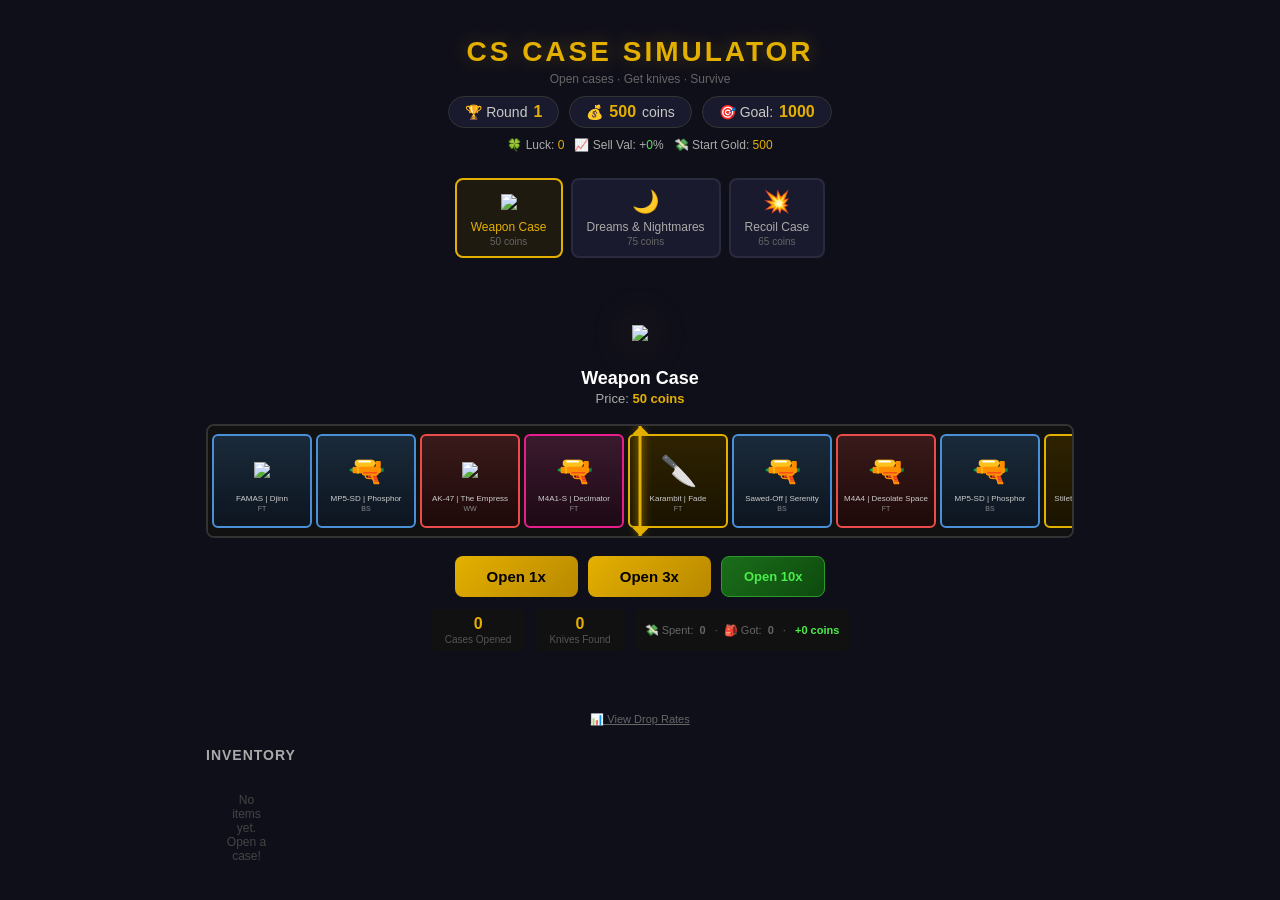
==== csgo-case/csgo_case.html @ 727e5109 "Add files via upload" ====
<!DOCTYPE html>
<html lang="en">
<head>
<meta charset="UTF-8">
<meta name="viewport" content="width=device-width, initial-scale=1.0">
<title>CS Case Opening</title>
<style>
*{box-sizing:border-box;margin:0;padding:0}
body{background:#0f0f1a;color:#c8c8c8;font-family:'Segoe UI',sans-serif;min-height:100vh;overflow-x:hidden}
#app{max-width:900px;margin:0 auto;padding:16px}

/* Header */
.header{text-align:center;padding:20px 0 10px}
.header h1{font-size:28px;color:#e4b000;letter-spacing:3px;text-shadow:0 0 20px #e4b00055}
.header p{font-size:12px;color:#666;margin-top:4px}
.balance{display:inline-flex;align-items:center;gap:6px;background:#1a1a2e;border:1px solid #333;border-radius:20px;padding:6px 16px;margin-top:10px;font-size:14px}
.balance span{color:#e4b000;font-weight:bold;font-size:16px}

/* Case selector */
.case-tabs{display:flex;gap:8px;justify-content:center;margin:16px 0 10px;flex-wrap:wrap}
.case-tab{background:#1a1a2e;border:2px solid #2a2a3e;border-radius:8px;padding:8px 14px;cursor:pointer;font-size:12px;color:#aaa;transition:all 0.2s;text-align:center}
.case-tab:hover{border-color:#555}
.case-tab.active{border-color:#e4b000;color:#e4b000;background:#1e1a10}
.case-tab .case-emoji{font-size:22px;display:block;margin-bottom:3px}

/* Main case display */
.case-display{text-align:center;margin:10px 0}
.case-img{font-size:80px;filter:drop-shadow(0 0 20px #e4b00044);animation:casePulse 3s ease-in-out infinite;cursor:pointer;transition:transform 0.2s}
.case-img:hover{transform:scale(1.05)}
@keyframes casePulse{0%,100%{filter:drop-shadow(0 0 16px #e4b00033)}50%{filter:drop-shadow(0 0 30px #e4b00077)}}
.case-name{font-size:18px;color:#fff;margin:8px 0 2px;font-weight:bold}
.case-price{font-size:13px;color:#aaa}

/* Spin area */
.spin-container{position:relative;margin:18px 0;overflow:hidden;border-radius:8px;border:2px solid #333}
.spin-track-wrap{width:100%;overflow:hidden;position:relative;height:110px;background:#111}
.spin-track{display:flex;gap:4px;padding:8px 4px;will-change:transform;position:absolute;top:0;left:0}
.spin-item{min-width:100px;height:94px;border-radius:6px;display:flex;flex-direction:column;align-items:center;justify-content:center;font-size:32px;border:2px solid transparent;flex-shrink:0;position:relative;overflow:hidden}
.spin-item .item-name{font-size:8px;color:#ccc;margin-top:4px;text-align:center;padding:0 4px;line-height:1.2}
.spin-item .item-wear{font-size:7px;color:#888;margin-top:1px}
/* Rarity colors */
.r-blue{background:linear-gradient(180deg,#1a2a3a,#0d1520);border-color:#4a90d9}
.r-purple{background:linear-gradient(180deg,#2a1a3a,#15091e);border-color:#9b59b6}
.r-pink{background:linear-gradient(180deg,#3a1a2e,#1e0915);border-color:#e91e8c}
.r-red{background:linear-gradient(180deg,#3a1a1a,#1e0909);border-color:#eb4b4b}
.r-gold{background:linear-gradient(180deg,#2e2200,#1a1300);border-color:#e4b000}
/* Center line */
.spin-needle{position:absolute;top:0;left:50%;transform:translateX(-50%);width:3px;height:100%;background:#e4b000;z-index:10;box-shadow:0 0 10px #e4b000}
.spin-needle::before,.spin-needle::after{content:'';position:absolute;left:50%;transform:translateX(-50%);border:8px solid transparent;border-top-color:#e4b000}
.spin-needle::before{top:0;border-top:none;border-bottom-color:#e4b000}
.spin-needle::after{bottom:0;border-bottom:none;border-top-color:#e4b000}

/* Buttons */
.btn-row{display:flex;gap:10px;justify-content:center;margin:12px 0;flex-wrap:wrap}
.btn-open{background:linear-gradient(135deg,#e4b000,#b88800);border:none;border-radius:8px;color:#000;font-size:15px;font-weight:bold;padding:12px 32px;cursor:pointer;transition:all 0.15s;font-family:inherit}
.btn-open:hover:not(:disabled){transform:translateY(-2px);box-shadow:0 4px 20px #e4b00066}
.btn-open:disabled{opacity:0.4;cursor:not-allowed;transform:none}
.btn-open10{background:linear-gradient(135deg,#1a6e1a,#0e4a0e);border:1px solid #2a9a2a;border-radius:8px;color:#4aee4a;font-size:13px;font-weight:bold;padding:10px 22px;cursor:pointer;transition:all 0.15s;font-family:inherit}
.btn-open10:hover:not(:disabled){transform:translateY(-2px);box-shadow:0 4px 16px #2a9a2a44}
.btn-open10:disabled{opacity:0.4;cursor:not-allowed}
.btn-addcoin{background:#1a1a2e;border:1px solid #4a4a6e;border-radius:8px;color:#aaa;font-size:12px;padding:10px 18px;cursor:pointer;font-family:inherit;transition:all 0.15s}
.btn-addcoin:hover{border-color:#888;color:#fff}

/* Result overlay */
.result-overlay{display:none;position:fixed;inset:0;background:#000000cc;z-index:100;align-items:center;justify-content:center}
.result-overlay.show{display:flex}
.result-card{background:#1a1a2e;border-radius:16px;padding:30px 40px;text-align:center;max-width:360px;width:90%;animation:popIn 0.35s cubic-bezier(.17,.67,.3,1.3)}
@keyframes popIn{from{transform:scale(0.5);opacity:0}to{transform:scale(1);opacity:1}}
.result-rarity{font-size:11px;letter-spacing:2px;text-transform:uppercase;margin-bottom:8px}
.result-icon{font-size:72px;margin:10px 0;filter:drop-shadow(0 0 20px currentColor)}
.result-name{font-size:20px;font-weight:bold;color:#fff;margin-bottom:4px}
.result-wear{font-size:13px;color:#888;margin-bottom:6px}
.result-value{font-size:14px;color:#e4b000;margin-bottom:16px}
.btn-close{background:#e4b000;border:none;border-radius:8px;color:#000;font-size:13px;font-weight:bold;padding:10px 28px;cursor:pointer;font-family:inherit}
.btn-sell{background:#1a3a1a;border:1px solid #2a6a2a;border-radius:8px;color:#4aee4a;font-size:12px;padding:8px 18px;cursor:pointer;font-family:inherit;margin-left:8px}

/* Inventory */
.inv-header{display:flex;justify-content:space-between;align-items:center;margin:20px 0 10px}
.inv-header h3{font-size:14px;color:#aaa;letter-spacing:1px}
.inv-value{font-size:12px;color:#e4b000}
.inv-grid{display:grid;grid-template-columns:repeat(auto-fill,minmax(80px,1fr));gap:6px;max-height:200px;overflow-y:auto;padding-right:4px}
.inv-item{border-radius:6px;padding:8px 4px;text-align:center;cursor:pointer;transition:all 0.15s;border:1px solid transparent}
.inv-item:hover{transform:scale(1.05)}
.inv-item .inv-icon{font-size:26px}
.inv-item .inv-name{font-size:8px;color:#ccc;margin-top:3px;line-height:1.2}
.inv-item .inv-val{font-size:8px;color:#e4b000;margin-top:1px}
.inv-empty{color:#444;font-size:12px;text-align:center;padding:20px}

/* Odds */
.odds-section{margin:14px 0}
.odds-toggle{background:none;border:none;color:#666;font-size:11px;cursor:pointer;font-family:inherit;text-decoration:underline}
.odds-table{display:none;margin-top:8px;background:#111;border-radius:8px;padding:10px;font-size:11px}
.odds-table.show{display:block}
.odds-row{display:flex;justify-content:space-between;padding:3px 0;border-bottom:1px solid #1a1a1a}
.odds-row:last-child{border:none}

/* Notification */
.notif{position:fixed;top:20px;right:20px;background:#1a2e1a;border:1px solid #2a6a2a;border-radius:8px;padding:10px 16px;font-size:13px;color:#4aee4a;z-index:200;animation:slideIn 0.3s ease;display:none}
.notif.show{display:block}
@keyframes slideIn{from{transform:translateX(60px);opacity:0}to{transform:translateX(0);opacity:1}}

/* History strip */
.history-strip{display:flex;gap:4px;margin:8px 0;overflow-x:auto;padding-bottom:4px;min-height:36px}
.hist-dot{min-width:28px;height:28px;border-radius:4px;display:flex;align-items:center;justify-content:center;font-size:14px;flex-shrink:0;border:1px solid transparent}

/* Stats */
.stats-row{display:flex;gap:10px;justify-content:center;flex-wrap:wrap;margin:8px 0}
.stat-box{background:#111;border-radius:6px;padding:6px 14px;text-align:center}
.stat-box .sv{font-size:16px;color:#e4b000;font-weight:bold}
.stat-box .sl{font-size:10px;color:#555;margin-top:1px}

/* PnL */
.pnl-info{display:none;align-items:center;gap:6px;font-size:11px;color:#666;background:#111;border-radius:6px;padding:4px 10px;white-space:nowrap}
.pnl-info span{font-weight:bold}
.pnl-profit{color:#4aee4a!important}
.pnl-loss{color:#eb4b4b!important}

/* Level Up Modal */
.buff-cards { display:flex; gap:15px; justify-content:center; margin-top:20px; flex-wrap:wrap }
.buff-card { background:#111; border:2px solid #333; border-radius:12px; padding:20px; cursor:pointer; width:140px; transition:all 0.2s; display:flex; flex-direction:column; align-items:center; text-align:center }
.buff-card:hover { border-color:#e4b000; transform:translateY(-5px); box-shadow:0 10px 20px #e4b00044 }
.buff-icon { font-size:40px; margin-bottom:10px }
.buff-title { font-size:14px; color:#fff; font-weight:bold; margin-bottom:5px }
.buff-desc { font-size:11px; color:#aaa; line-height:1.4 }
</style>
</head>
<body>
<div id="app">
  <div class="header">
    <h1>CS CASE SIMULATOR</h1>
    <p>Open cases · Get knives · Survive</p>
    <div style="display:flex; gap:10px; justify-content:center; flex-wrap:wrap; margin-top:10px;">
      <div class="balance" style="margin-top:0; font-size:14px">🏆 Round <span id="ui-round">1</span></div>
      <div class="balance" style="margin-top:0; font-size:14px">💰 <span id="balance">500</span> coins</div>
      <div class="balance" style="margin-top:0; font-size:14px">🎯 Goal: <span id="ui-goal">1000</span></div>
    </div>
    <div style="display:flex; gap:10px; justify-content:center; margin-top:10px; font-size:12px; color:#aaa">
      <div>🍀 Luck: <span id="ui-buff-luck" style="color:#e4b000">0</span></div>
      <div>📈 Sell Val: +<span id="ui-buff-sell" style="color:#4aee4a">0</span>%</div>
      <div>💸 Start Gold: <span id="ui-buff-gold" style="color:#e4b000">500</span></div>
    </div>
  </div>

  <!-- Case tabs -->
  <div class="case-tabs" id="case-tabs"></div>

  <!-- Case display -->
  <div class="case-display">
    <div class="case-img" id="case-icon" onclick="openCases(1)">📦</div>
    <div class="case-name" id="case-name">Weapon Case</div>
    <div class="case-price" id="case-price">Price: <b style="color:#e4b000">50 coins</b></div>
  </div>

  <!-- Spin -->
  <div class="spin-container" id="spin-container">
    <div class="spin-needle"></div>
  </div>

  <!-- Buttons -->
  <div class="btn-row">
    <button class="btn-open" id="btn1" onclick="openCases(1)">Open 1x</button>
    <button class="btn-open" id="btn3" onclick="openCases(3)">Open 3x</button>
    <button class="btn-open10" id="btn10" onclick="openCases(10)">Open 10x</button>
  </div>

  <!-- Stats -->
  <div class="stats-row">
    <div class="stat-box"><div class="sv" id="s-opened">0</div><div class="sl">Cases Opened</div></div>
    <div class="stat-box"><div class="sv" id="s-knives">0</div><div class="sl">Knives Found</div></div>
    <div class="pnl-info" id="pnl-info" style="display:flex">
      💸 Spent: <span id="pnl-spent">0</span>&nbsp;·&nbsp;
      🎒 Got: <span id="pnl-got">0</span>&nbsp;·&nbsp;
      <span id="pnl-net">±0</span>
    </div>
  </div>

  <!-- Drop history -->
  <div class="history-strip" id="history-strip"></div>

  <!-- Odds -->
  <div class="odds-section" style="text-align:center">
    <button class="odds-toggle" onclick="toggleOdds()">📊 View Drop Rates</button>
    <div class="odds-table" id="odds-table"></div>
  </div>

  <!-- Inventory -->
  <div class="inv-header">
    <h3>INVENTORY</h3>
    <div style="display:flex;align-items:center;gap:10px;flex-wrap:wrap">
      <div class="pnl-info" id="turn-pnl" style="display:none">
        🎲 Turn&nbsp;·&nbsp;💸 Spent: <span id="t-spent">0</span>&nbsp;·&nbsp;
        🎒 Got: <span id="t-got">0</span>&nbsp;·&nbsp;
        <span id="t-net">±0</span>
      </div>
      <button class="btn-sell" id="btn-sell-all" onclick="sellAll()" style="font-size:11px;padding:5px 12px;display:none">Sell All</button>
    </div>
  </div>
  <div class="inv-grid" id="inv-grid"><div class="inv-empty">No items yet. Open a case!</div></div>
</div>

<!-- Result overlay -->
<div class="result-overlay" id="result-overlay">
  <div class="result-card" id="result-card">
    <div class="result-rarity" id="res-rarity">RARE</div>
    <div class="result-icon" id="res-icon">🔫</div>
    <div class="result-name" id="res-name">AK-47 | Redline</div>
    <div class="result-wear" id="res-wear">Factory New</div>
    <div class="result-value" id="res-value">Value: 120 coins</div>
    <div>
      <button class="btn-close" onclick="closeResult(false)">Keep</button>
      <button class="btn-sell" onclick="closeResult(true)">Sell</button>
    </div>
  </div>
</div>

<!-- Level Up overlay -->
<div class="result-overlay" id="levelup-overlay">
  <div class="result-card" style="max-width:550px; width:95%">
    <div class="result-rarity" style="font-size:24px; color:#e4b000; margin-bottom:5px">ROUND CLEAR!</div>
    <div style="font-size:14px; color:#ccc;">Choose a buff for the next round</div>
    <div class="buff-cards">
      <div class="buff-card" onclick="selectBuff('luck')">
        <div class="buff-icon">🍀</div>
        <div class="buff-title">+10% Luck</div>
        <div class="buff-desc">Increase chance of Restricted (Purple) or better items.</div>
      </div>
      <div class="buff-card" onclick="selectBuff('sell')">
        <div class="buff-icon">📈</div>
        <div class="buff-title">+10% Sell Val</div>
        <div class="buff-desc">All items sell for 10% more coins. Stacks.</div>
      </div>
      <div class="buff-card" onclick="selectBuff('gold')">
        <div class="buff-icon">💸</div>
        <div class="buff-title">+100 Start Gold</div>
        <div class="buff-desc">Start every future round with 100 extra coins.</div>
      </div>
    </div>
  </div>
</div>

<!-- Endgame overlay -->
<div class="result-overlay" id="endgame-overlay">
  <div class="result-card">
    <div class="result-rarity" id="end-title" style="font-size:24px;margin-bottom:10px">GAME OVER</div>
    <div style="font-size:14px;color:#ccc;margin-bottom:20px" id="end-desc">You ran out of coins.</div>
    <button class="btn-open" onclick="restartGame()">Play Again</button>
  </div>
</div>

<!-- Notification -->
<div class="notif" id="notif"></div>

<script src="data.js"></script>
<script>
// ── STATE ──
let currentRound = 1, currentGoal = 1000;
let buffs = { luck: 0, sellMult: 1.0, startGold: 0 };
let balance = 500, inventory = [], stats = {opened:0,knives:0,spent:0,earned:0}, currentCase = 0;
let spinning = false, pendingItem = null, turnSpent = null, turnGot = null, pendingSpent = 0;

// ── INIT ──
buildTabs();
updateUI();
selectCase(0, document.querySelector('.case-tab'));

function buildTabs() {
  const c = document.getElementById('case-tabs');
  CASES.forEach((cs, i) => {
    const d = document.createElement('div');
    d.className = 'case-tab' + (i===0?' active':'');
    const caseVisual = cs.img ? `<img src="${cs.img}" style="max-width:40px;max-height:28px;object-fit:contain;">` : `<span style="font-size:22px;line-height:1;">${cs.icon}</span>`;
    d.innerHTML = `<div style="height:28px;display:flex;align-items:center;justify-content:center;margin-bottom:4px;">${caseVisual}</div>${cs.name}<br><small style="color:#666">${cs.price} coins</small>`;
    d.onclick = () => selectCase(i, d);
    c.appendChild(d);
  });
}

function selectCase(i, el) {
  currentCase = i;
  document.querySelectorAll('.case-tab').forEach(t => t.classList.remove('active'));
  el.classList.add('active');
  const cs = CASES[i];
  if (cs.img) {
    document.getElementById('case-icon').innerHTML = `<img src="${cs.img}" style="max-height:140px;max-width:200px;object-fit:contain;cursor:pointer;">`;
  } else {
    document.getElementById('case-icon').textContent = cs.icon;
  }
  document.getElementById('case-name').textContent = cs.name;
  document.getElementById('case-price').innerHTML = `Price: <b style="color:#e4b000">${cs.price} coins</b>`;
  buildTrack();
  buildOdds();
}

function buildOdds() {
  const cs = CASES[currentCase];
  let html = '';
  RARITIES.forEach(r => {
    html += `<div class="odds-row"><span style="color:${r.color}">${r.label}</span><span>${(r.chance*100).toFixed(4)}%</span></div>`;
  });
  document.getElementById('odds-table').innerHTML = html;
}

function toggleOdds() {
  document.getElementById('odds-table').classList.toggle('show');
}

// ── SPIN TRACK ──
function buildTracks(items = []) {
  const container = document.getElementById('spin-container');
  container.innerHTML = '<div class="spin-needle"></div>';
  const cs = CASES[currentCase];
  const allItems = getAllItems(cs);
  const tracks = [];
  
  const count = items.length || 1;
  const isFast = count >= 10;
  
  for (let t = 0; t < count; t++) {
    const outerWrap = document.createElement('div');
    const wrap = document.createElement('div');
    wrap.className = 'spin-track-wrap';
    
    if (isFast) {
      outerWrap.style.height = '55px';
      outerWrap.style.marginBottom = '2px';
      wrap.style.transform = 'scale(0.5)';
      wrap.style.transformOrigin = 'top left';
      wrap.style.width = '200%';
    } else if (count === 3) {
      outerWrap.style.height = '88px';
      outerWrap.style.marginBottom = '2px';
      wrap.style.transform = 'scale(0.8)';
      wrap.style.transformOrigin = 'top left';
      wrap.style.width = '125%';
    } else {
      outerWrap.style.height = '110px';
    }
    
    const track = document.createElement('div');
    track.className = 'spin-track';
    
    for (let i = 0; i < 60; i++) {
      const winner = items[t] || null;
      const item = winner && i === 48 ? winner : allItems[Math.floor(Math.random()*allItems.length)];
      const r = RARITIES.find(x => x.id === item.rarity);
      const div = document.createElement('div');
      div.className = `spin-item ${r.cls}`;
      const visual = item.img ? `<img src="${item.img}" style="max-height:40px;max-width:80px;object-fit:contain">` : `<div style="font-size:30px">${item.icon}</div>`;
      div.innerHTML = `<div style="height:40px;display:flex;align-items:center;justify-content:center">${visual}</div><div class="item-name">${item.name}</div><div class="item-wear">${item.wearShort||''}</div>`;
      if (winner && i === 48) div.dataset.winner = '1';
      track.appendChild(div);
    }
    wrap.appendChild(track);
    outerWrap.appendChild(wrap);
    container.appendChild(outerWrap);
    tracks.push(track);
  }
  return tracks;
}

function buildTrack() {
  buildTracks();
}

function getAllItems(cs) {
  const out = [];
  Object.entries(cs.items).forEach(([rarity, arr]) => {
    arr.forEach(it => {
      const w = pickWear();
      out.push({...it, rarity, wearShort: w.short, wearLabel: w.label, value: Math.floor(it.base * w.mult * buffs.sellMult)});
    });
  });
  return out;
}

// ── ROLL ──
function rollItem(cs) {
  const adjRarities = RARITIES.map(r => ({...r}));
  if (buffs.luck > 0) {
    const mult = Math.pow(1.1, buffs.luck);
    let totalInc = 0;
    adjRarities.forEach(r => {
      if (r.id !== 'blue') {
        const n = r.chance * mult;
        totalInc += (n - r.chance);
        r.chance = n;
      }
    });
    const blueObj = adjRarities.find(r => r.id === 'blue');
    blueObj.chance = Math.max(0, blueObj.chance - totalInc);
  }

  const rand = Math.random();
  let cumul = 0;
  let rarity;
  for (const r of adjRarities) {
    cumul += r.chance;
    if (rand < cumul) { rarity = r.id; break; }
  }
  rarity = rarity || 'blue';
  const pool = cs.items[rarity];
  const base = pool[Math.floor(Math.random()*pool.length)];
  const w = pickWear();
  return {...base, rarity, wearShort: w.short, wearLabel: w.label, value: Math.floor(base.base * w.mult * buffs.sellMult)};
}

function pickWear() {
  const total = WEAR_WEIGHTS.reduce((a,b)=>a+b,0);
  let r = Math.random()*total;
  for (let i=0;i<WEAR.length;i++) { r -= WEAR_WEIGHTS[i]; if (r<=0) return WEAR[i]; }
  return WEAR[2];
}

// ── OPEN CASES ──
function openCases(count) {
  if (spinning) return;
  const cs = CASES[currentCase];
  const cost = cs.price * count;
  if (balance < cost) { showNotif('Not enough coins!'); return; }
  balance -= cost;
  stats.opened += count; stats.spent += cost;
  
  if (count === 1) {
    pendingSpent = cost;
  } else {
    turnSpent = cost;
  }
  
  updateBalance();
  updateStats();
  
  const items = Array.from({length:count}, () => rollItem(cs));
  
  if (count === 1) {
    pendingItem = items[0];
  }
  
  spinToMultiple(items);
}

function spinToMultiple(items) {
  spinning = true;
  setBtns(true);
  const tracks = buildTracks(items);
  const isFast = items.length >= 10;
  const duration = isFast ? 1.0 : 4.5;
  const timeout = isFast ? 1200 : 4700;
  
  requestAnimationFrame(() => {
    requestAnimationFrame(() => {
      tracks.forEach(track => {
        const winnerEl = track.children[48];
        const winnerCenter = winnerEl.offsetLeft + (winnerEl.offsetWidth / 2);
        const containerW = track.parentElement.offsetWidth;
        const center = containerW / 2;
        const nudge = Math.floor(Math.random() * 60) - 30;
        const translateX = -(winnerCenter + nudge - center);
        
        track.style.transition = 'none';
        track.style.transform = 'translateX(0)';
        void track.offsetWidth;
        track.style.transition = `transform ${duration}s cubic-bezier(0.08,0.85,0.35,1)`;
        track.style.transform = `translateX(${translateX}px)`;
      });
      
      setTimeout(() => {
        spinning = false;
        if (items.length === 1) {
          showResult(items[0]);
        } else {
          items.forEach(it => { addToInventory(it); addHistory(it); });
          const best = items.reduce((a,b) => b.value>a.value?b:a);
          if (best.rarity==='gold') stats.knives++;
          const totalVal = items.reduce((sum, it) => sum + it.value, 0);
          stats.earned += totalVal;
          turnGot = totalVal;
          updateStats();
          updateInv();
          updateTurnPnL();
          showNotif(`Opened ${items.length} cases! Best: ${best.name} (${best.value} coins)`);
          checkGameEnd();
          setBtns(false);
        }
      }, timeout);
    });
  });
}

// ── RESULT ──
function showResult(item) {
  const r = RARITIES.find(x => x.id === item.rarity);
  document.getElementById('res-rarity').textContent = r.label;
  document.getElementById('res-rarity').style.color = r.color;
  if (item.img) {
    document.getElementById('res-icon').innerHTML = `<img src="${item.img}" style="max-width:100%;max-height:120px;object-fit:contain">`;
  } else {
    document.getElementById('res-icon').textContent = item.icon;
  }
  document.getElementById('res-icon').style.color = r.color;
  document.getElementById('res-name').textContent = item.name;
  document.getElementById('res-wear').textContent = item.wearLabel;
  document.getElementById('res-value').textContent = 'Value: ' + item.value + ' coins';
  document.getElementById('result-overlay').classList.add('show');
  if (item.rarity === 'gold') stats.knives++;
  turnSpent = pendingSpent;
  turnGot = item.value;
  updateTurnPnL();
  updateStats();
}

function closeResult(sell) {
  document.getElementById('result-overlay').classList.remove('show');
  if (!pendingItem) return;
  stats.earned += pendingItem.value;
  if (sell) {
    balance += pendingItem.value;
    updateBalance();
    showNotif(`Sold for ${pendingItem.value} coins!`);
  } else {
    addToInventory(pendingItem);
    updateInv();
  }
  addHistory(pendingItem);
  pendingItem = null;
  setBtns(false);
  buildTrack();
  checkGameEnd();
}

// ── INVENTORY ──
function addToInventory(item) {
  inventory.push({...item, id: Date.now() + Math.random()});
}

function renderInv() {
  const grid = document.getElementById('inv-grid');
  const sellAllBtn = document.getElementById('btn-sell-all');
  if (!inventory.length) {
    grid.innerHTML = '<div class="inv-empty">No items yet. Open a case!</div>';
    sellAllBtn.style.display = 'none';
    updatePnL();
    return;
  }
  grid.innerHTML = '';
  inventory.slice().reverse().forEach(it => {
    const r = RARITIES.find(x => x.id === it.rarity);
    const div = document.createElement('div');
    div.className = `inv-item ${r.cls}`;
    div.style.borderColor = r.color + '66';
    const visual = it.img ? `<img src="${it.img}" style="max-height:30px;max-width:90%;object-fit:contain">` : `<div class="inv-icon">${it.icon}</div>`;
    div.innerHTML = `<div style="height:35px;display:flex;align-items:center;justify-content:center">${visual}</div><div class="inv-name">${it.name}</div><div class="inv-val">${it.value}c</div>`;
    div.title = `${it.name} (${it.wearLabel}) — ${it.value} coins\nClick to sell`;
    div.onclick = () => sellFromInv(it.id, it.value, it.name);
    grid.appendChild(div);
  });
  sellAllBtn.style.display = 'block';
  updatePnL();
}

function updateInv() { renderInv(); }

function sellFromInv(id, val, name) {
  if (!confirm(`Sell ${name} for ${val} coins?`)) return;
  inventory = inventory.filter(i => i.id !== id);
  balance += val;
  updateBalance();
  updateInv();
  showNotif(`Sold ${name} for ${val} coins!`);
  checkGameEnd();
}

function sellAll() {
  if (!inventory.length) return;
  const total = inventory.reduce((sum, it) => sum + it.value, 0);
  if (!confirm(`Sell all ${inventory.length} items for ${total} coins?`)) return;
  balance += total;
  inventory = [];
  updateBalance();
  updateInv();
  showNotif(`Sold all items for ${total} coins!`);
  checkGameEnd();
}

// ── HISTORY STRIP ──
function addHistory(item) {
  const r = RARITIES.find(x => x.id === item.rarity);
  const strip = document.getElementById('history-strip');
  const dot = document.createElement('div');
  dot.className = `hist-dot ${r.cls}`;
  dot.style.borderColor = r.color;
  dot.title = item.name + ' — ' + item.value + ' coins';
  if (item.img) {
    dot.innerHTML = `<img src="${item.img}" style="max-width:80%;max-height:80%;object-fit:contain">`;
  } else {
    dot.textContent = item.icon;
  }
  strip.insertBefore(dot, strip.firstChild);
  if (strip.children.length > 40) strip.removeChild(strip.lastChild);
}

// ── UI HELPERS ──
function updateBalance() {
  document.getElementById('balance').textContent = balance;
}
function updateStats() {
  document.getElementById('s-opened').textContent = stats.opened;
  document.getElementById('s-knives').textContent = stats.knives;
  updatePnL();
}
function updatePnL() {
  const got = stats.earned;
  const net = got - stats.spent;
  document.getElementById('pnl-spent').textContent = stats.spent;
  document.getElementById('pnl-got').textContent = got;
  const netEl = document.getElementById('pnl-net');
  netEl.textContent = (net >= 0 ? '+' : '') + net + ' coins';
  netEl.className = net >= 0 ? 'pnl-profit' : 'pnl-loss';
}
function updateTurnPnL() {
  if (turnSpent === null || turnGot === null) return;
  const net = turnGot - turnSpent;
  document.getElementById('t-spent').textContent = turnSpent;
  document.getElementById('t-got').textContent = turnGot;
  const netEl = document.getElementById('t-net');
  netEl.textContent = (net >= 0 ? '+' : '') + net + ' coins';
  netEl.className = net >= 0 ? 'pnl-profit' : 'pnl-loss';
  document.getElementById('turn-pnl').style.display = 'inline-flex';
}
function setBtns(dis) {
  document.getElementById('btn1').disabled = dis;
  document.getElementById('btn3').disabled = dis;
  document.getElementById('btn10').disabled = dis;
}
function checkGameEnd() {
  const invValue = inventory.reduce((sum, it) => sum + it.value, 0);
  const totalAssets = balance + invValue;
  if (totalAssets >= currentGoal) {
    document.getElementById('levelup-overlay').classList.add('show');
  } else if (totalAssets < 50) {
    showEndGame(false);
  }
}
function selectBuff(type) {
  if (type === 'luck') buffs.luck += 1;
  else if (type === 'sell') buffs.sellMult += 0.1;
  else if (type === 'gold') buffs.startGold += 100;
  
  document.getElementById('levelup-overlay').classList.remove('show');
  currentRound++;
  currentGoal = Math.floor(1000 * Math.pow(1.5, currentRound - 1));
  startNewRound();
}
function startNewRound() {
  balance = 500 + buffs.startGold;
  inventory = [];
  turnSpent = null; turnGot = null; pendingSpent = 0; pendingItem = null;
  document.getElementById('history-strip').innerHTML = '';
  document.getElementById('turn-pnl').style.display = 'none';
  updateUI();
  buildTrack();
}
function showEndGame(isWin) {
  const title = document.getElementById('end-title');
  const desc = document.getElementById('end-desc');
  if (isWin) {
    title.textContent = 'VICTORY!';
    title.style.color = '#4aee4a';
    desc.textContent = 'You reached 10,000+ coins!';
  } else {
    title.textContent = 'GAME OVER';
    title.style.color = '#eb4b4b';
    desc.textContent = 'You went bankrupt (Assets < 50).';
  }
  document.getElementById('endgame-overlay').classList.add('show');
}
function restartGame() {
  currentRound = 1;
  currentGoal = 1000;
  buffs = { luck: 0, sellMult: 1.0, startGold: 0 };
  stats = {opened:0,knives:0,spent:0,earned:0};
  document.getElementById('endgame-overlay').classList.remove('show');
  startNewRound();
}
function updateUI() {
  document.getElementById('ui-round').textContent = currentRound;
  document.getElementById('ui-goal').textContent = currentGoal;
  document.getElementById('ui-buff-luck').textContent = buffs.luck;
  document.getElementById('ui-buff-sell').textContent = Math.round((buffs.sellMult - 1) * 100);
  document.getElementById('ui-buff-gold').textContent = 500 + buffs.startGold;
  updateBalance();
  updateStats();
  updateInv();
}
function showNotif(msg) {
  const n = document.getElementById('notif');
  n.textContent = msg;
  n.classList.add('show');
  setTimeout(() => n.classList.remove('show'), 2500);
}
</script>
</body>
</html>
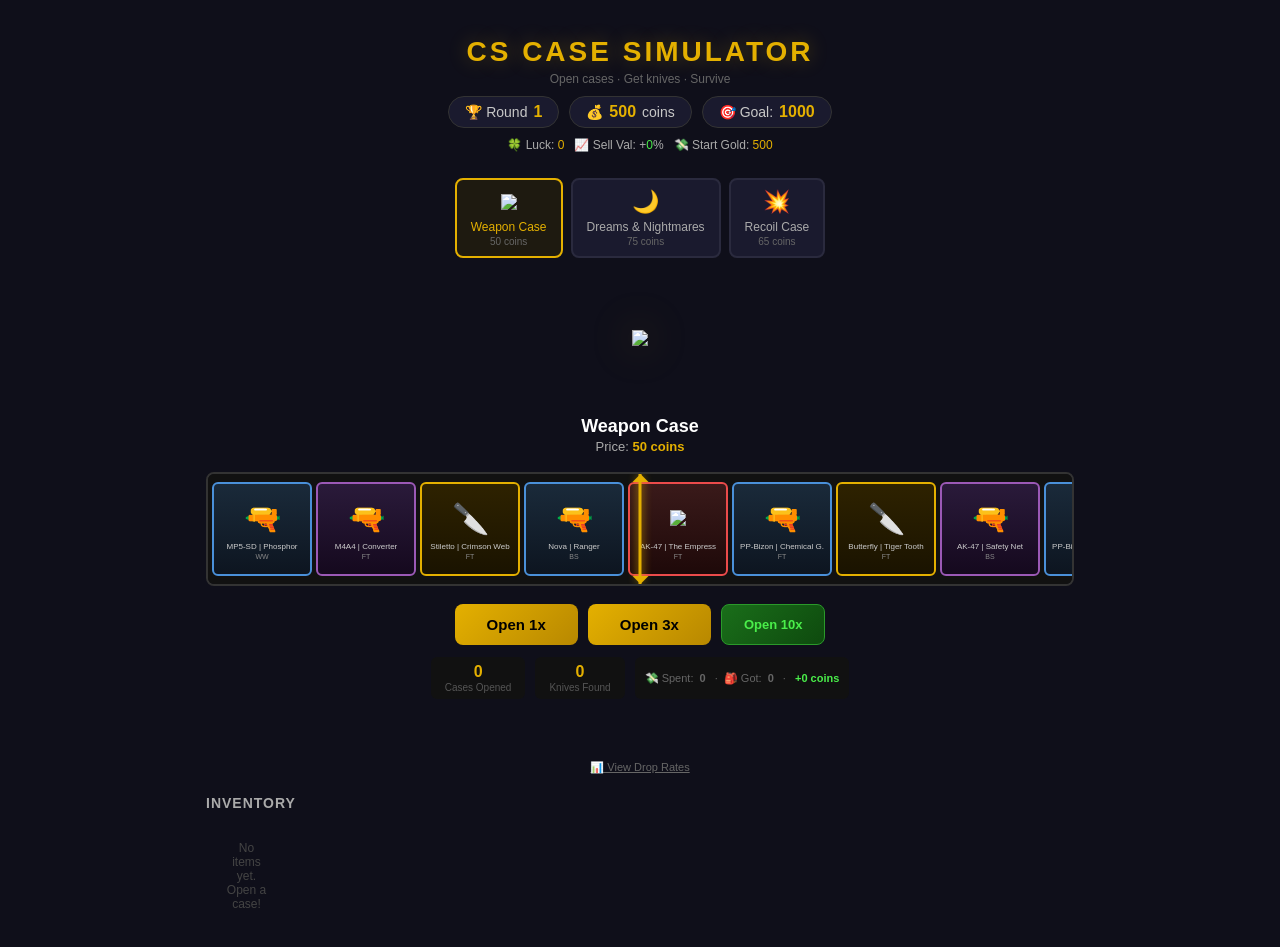
==== commit 8ae9e87b: "Update csgo_case.html" ====
--- a/csgo-case/csgo_case.html
+++ b/csgo-case/csgo_case.html
@@ -25,7 +25,7 @@
 
 /* Main case display */
 .case-display{text-align:center;margin:10px 0}
-.case-img{font-size:80px;filter:drop-shadow(0 0 20px #e4b00044);animation:casePulse 3s ease-in-out infinite;cursor:pointer;transition:transform 0.2s}
+.case-img{height:140px;display:flex;align-items:center;justify-content:center;font-size:80px;filter:drop-shadow(0 0 20px #e4b00044);animation:casePulse 3s ease-in-out infinite;cursor:pointer;transition:transform 0.2s}
 .case-img:hover{transform:scale(1.05)}
 @keyframes casePulse{0%,100%{filter:drop-shadow(0 0 16px #e4b00033)}50%{filter:drop-shadow(0 0 30px #e4b00077)}}
 .case-name{font-size:18px;color:#fff;margin:8px 0 2px;font-weight:bold}
@@ -67,7 +67,7 @@
 .result-card{background:#1a1a2e;border-radius:16px;padding:30px 40px;text-align:center;max-width:360px;width:90%;animation:popIn 0.35s cubic-bezier(.17,.67,.3,1.3)}
 @keyframes popIn{from{transform:scale(0.5);opacity:0}to{transform:scale(1);opacity:1}}
 .result-rarity{font-size:11px;letter-spacing:2px;text-transform:uppercase;margin-bottom:8px}
-.result-icon{font-size:72px;margin:10px 0;filter:drop-shadow(0 0 20px currentColor)}
+.result-icon{height:100px;display:flex;align-items:center;justify-content:center;font-size:72px;margin:10px 0;filter:drop-shadow(0 0 20px currentColor)}
 .result-name{font-size:20px;font-weight:bold;color:#fff;margin-bottom:4px}
 .result-wear{font-size:13px;color:#888;margin-bottom:6px}
 .result-value{font-size:14px;color:#e4b000;margin-bottom:16px}
@@ -492,7 +492,7 @@
   document.getElementById('res-rarity').textContent = r.label;
   document.getElementById('res-rarity').style.color = r.color;
   if (item.img) {
-    document.getElementById('res-icon').innerHTML = `<img src="${item.img}" style="max-width:100%;max-height:120px;object-fit:contain">`;
+    document.getElementById('res-icon').innerHTML = `<img src="${item.img}" style="max-width:100%;max-height:100px;object-fit:contain">`;
   } else {
     document.getElementById('res-icon').textContent = item.icon;
   }
